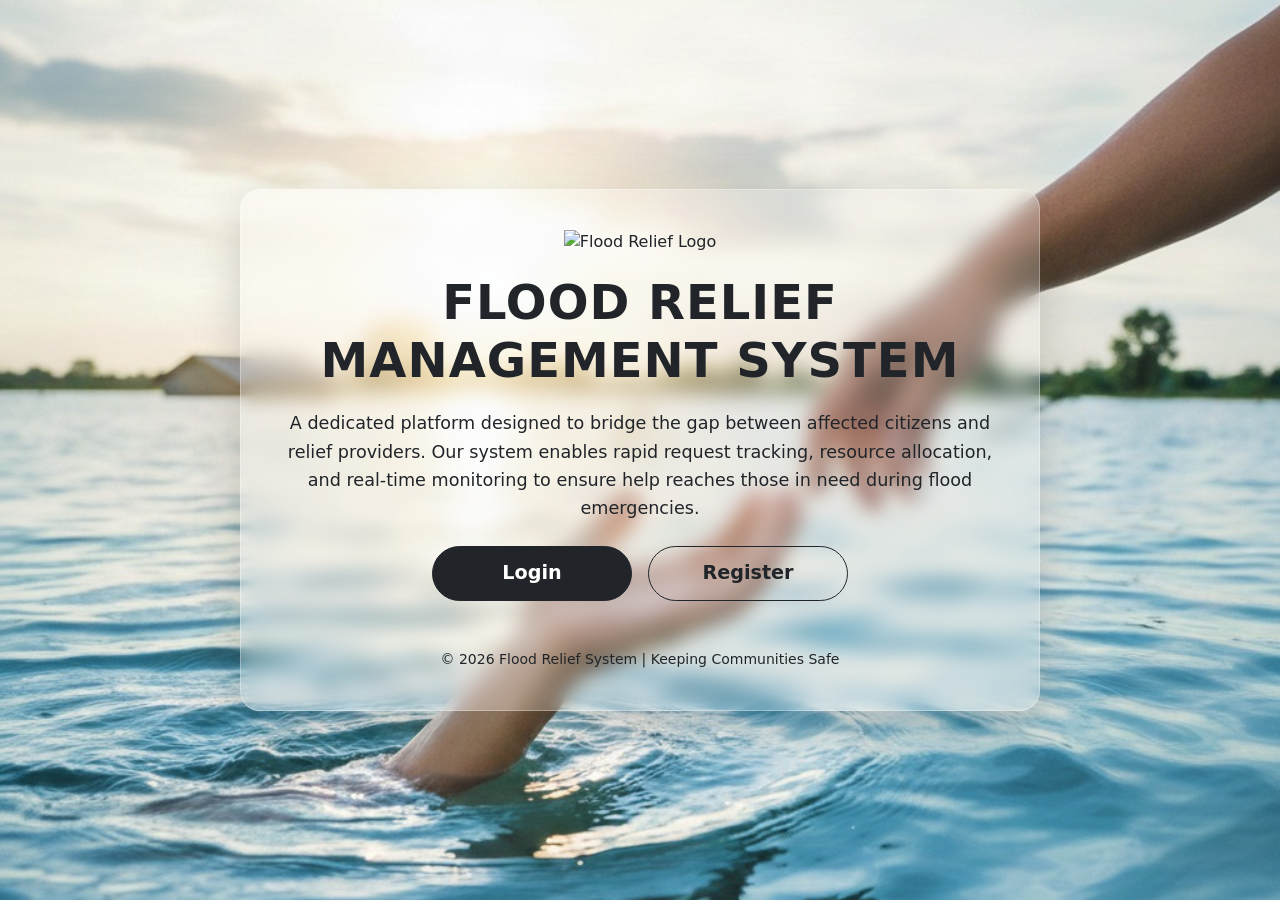
==== frontend/index.html @ 1b13cf3f "add_mainpage" ====
<!DOCTYPE html>
<html lang="en">
<head>
    <meta charset="UTF-8">
    <meta name="viewport" content="width=device-width, initial-scale=1.0">
    <title>Welcome - Flood Relief Management System</title>
    <link href="https://cdn.jsdelivr.net/npm/bootstrap@5.3.0/dist/css/bootstrap.min.css" rel="stylesheet">
    
    <style>
        body {
            
            background-image: url("image/background.jpeg");
            background-size: cover;        
            background-position: center;   
            background-repeat: no-repeat;
            height: 100vh;
            margin: 0;
            overflow: hidden; 
        }

        .hero-card {
            backdrop-filter: blur(10px);
            background-color: rgba(255, 255, 255, 0.2);
            border-radius: 20px;
            padding: 40px;
            max-width: 800px;
            border: 1px solid rgba(255, 255, 255, 0.3);
            animation: slideUp 1s ease-out;
        }

        @keyframes slideUp {
            from { opacity: 0; transform: translateY(30px); }
            to { opacity: 1; transform: translateY(0); }
        }

        .main-topic {
            color: #212529;
            letter-spacing: 1px;
            text-transform: uppercase;
        }

        .system-def {
            color: #212529;
            font-size: 1.1rem;
            line-height: 1.6;
            margin: 20px 0;
        }

        .btn-custom {
            padding: 12px 35px;
            font-size: 1.2rem;
            font-weight: bold;
            transition: all 0.3s ease;
            width: 200px;
        }

        .btn-custom:hover {
            transform: scale(1.05);
            box-shadow: 0 5px 15px rgba(0,0,0,0.3);
        }

        .hero-logo {
            max-width: 180px;
            margin-bottom: 20px;
        }
    </style>
</head>
<body>

    <div class="container vh-100 d-flex justify-content-center align-items-center">
        
        <div class="hero-card shadow-lg text-center">
            
            <img src="image/logo.jpeg" alt="Flood Relief Logo" class="hero-logo img-fluid">

            <h1 class="main-topic fw-bold display-5">Flood Relief Management System</h1>
            
            <p class="system-def">
                A dedicated platform designed to bridge the gap between affected citizens and relief providers. 
                Our system enables rapid request tracking, resource allocation, and real-time monitoring 
                to ensure help reaches those in need during flood emergencies.
            </p>

            <div class="d-flex flex-wrap justify-content-center gap-3 mt-4">
                <a href="#" class="btn btn-dark btn-custom rounded-pill">
                    <i class="fas fa-sign-in-alt"></i> Login
                </a>
                <a href="#" class="btn btn-outline-dark btn-custom rounded-pill">
                    <i class="fas fa-user-plus"></i> Register
                </a>
            </div>

            <div class="mt-5 text-dark small">
                © 2026 Flood Relief System | Keeping Communities Safe
            </div>

        </div>

    </div>

</body>
</html>
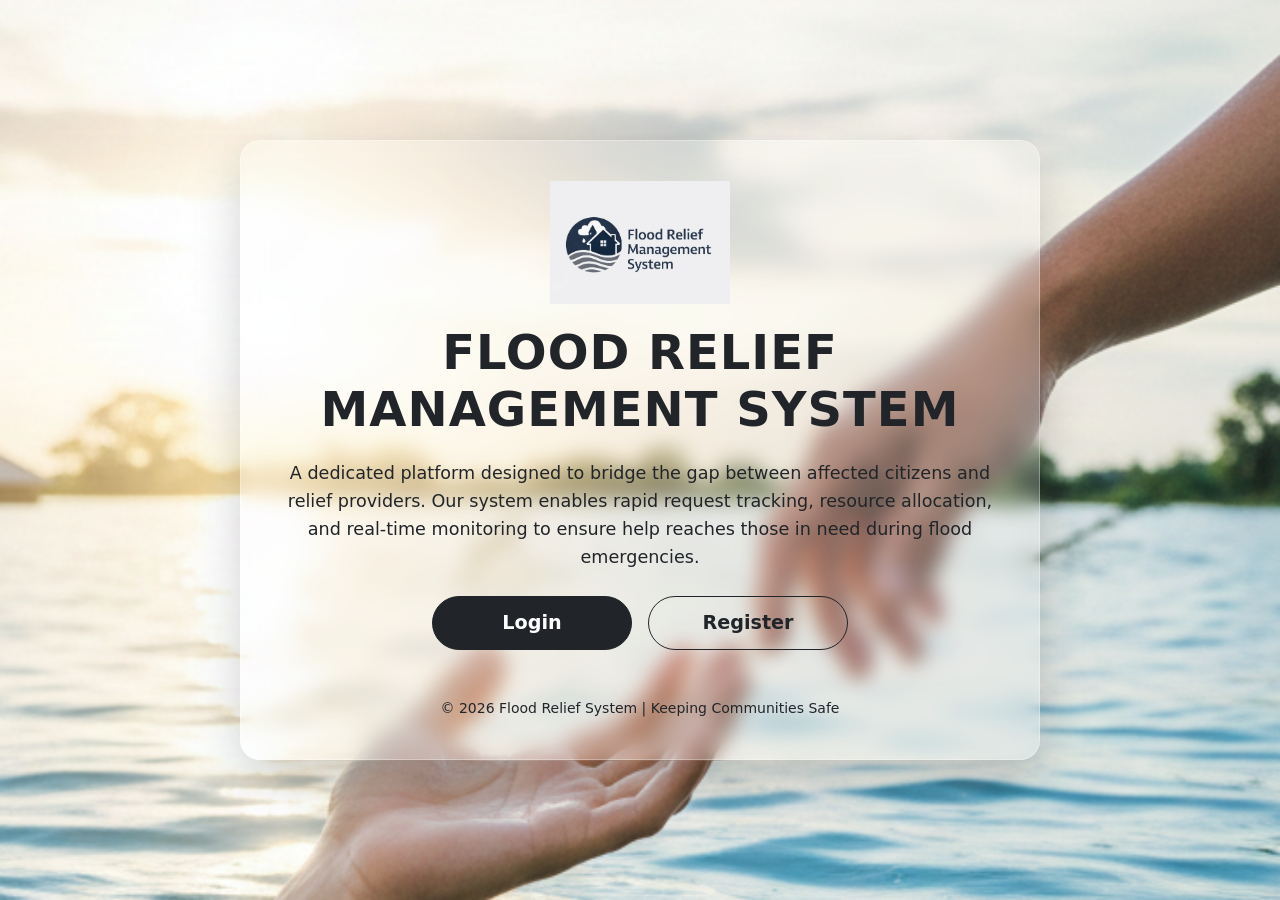
==== commit f87573b5: "update_file connections" ====
--- a/frontend/index.html
+++ b/frontend/index.html
@@ -9,7 +9,7 @@
     <style>
         body {
             
-            background-image: url("image/background.jpeg");
+            background-image: url("images/background.png");
             background-size: cover;        
             background-position: center;   
             background-repeat: no-repeat;
@@ -71,7 +71,7 @@
         
         <div class="hero-card shadow-lg text-center">
             
-            <img src="image/logo.jpeg" alt="Flood Relief Logo" class="hero-logo img-fluid">
+            <img src="images/logo.png" alt="Flood Relief Logo" class="hero-logo img-fluid">
 
             <h1 class="main-topic fw-bold display-5">Flood Relief Management System</h1>
             
@@ -82,10 +82,10 @@
             </p>
 
             <div class="d-flex flex-wrap justify-content-center gap-3 mt-4">
-                <a href="#" class="btn btn-dark btn-custom rounded-pill">
+                <a href="login&registration/login.html" class="btn btn-dark btn-custom rounded-pill">
                     <i class="fas fa-sign-in-alt"></i> Login
                 </a>
-                <a href="#" class="btn btn-outline-dark btn-custom rounded-pill">
+                <a href="login&registration/registration.html" class="btn btn-outline-dark btn-custom rounded-pill">
                     <i class="fas fa-user-plus"></i> Register
                 </a>
             </div>
